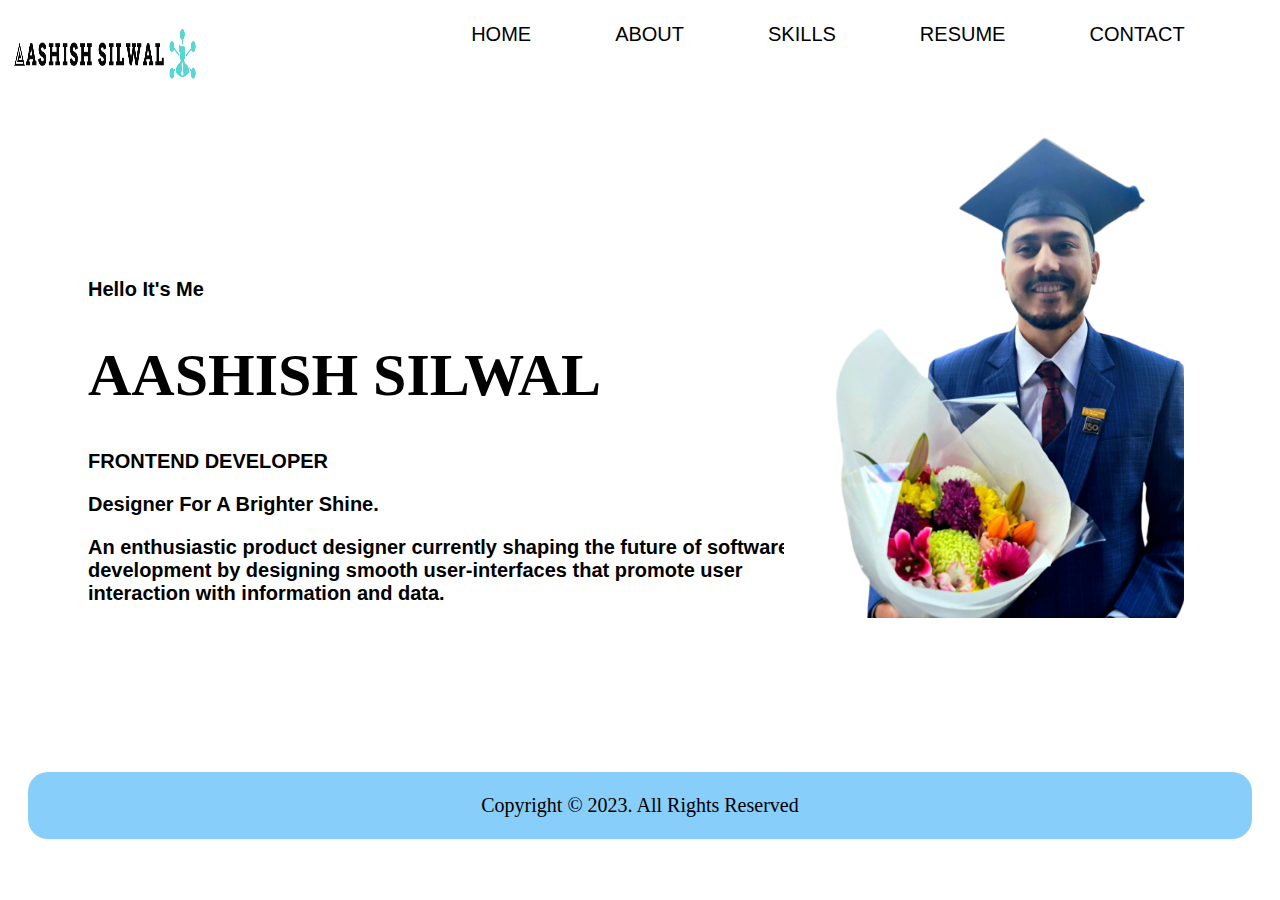
==== index.html @ e5845878 "update all files" ====
<!DOCTYPE html>
<html lang="en">

<head>
    <meta charset="UTF-8">
    <meta http-equiv="X-UA-Compatible" content="IE=edge">
    <meta name="viewport" content="width=device-width, initial-scale=1.0">
    <title>Aashish Silwal</title>
    <link rel="stylesheet" href="./css/style.css">

</head>

<body>
    <div class="container">
        <header>
            <div class="header">
                <div class="logo">
                    <img class="image" src="images/logo.png" alt="Aashish Silwal" width="150" height="150">
                </div>
                <div class="nav">
                    <ul class="menu">
                        <li><a class="menulinks" href="#">Home </a></li>
                        <li><a class="menulinks" href="#">About</a></li>
                        <li><a class="menulinks" href="#">Skills</a></li>
                        <li><a class="menulinks" href="#">Resume</a></li>
                        <li><a class="menulinks" href="#">Contact</a></li>
                    </ul>
                </div>
            </div>
        </header>
    </div>
    <main>
        <div class="profile">
            <div class="profile__info">
                <div class="profile__info_d">
                    <h3>Hello It's Me </h3>
                    <h1>AASHISH SILWAL</h1>
                    <h3>FRONTEND DEVELOPER</h3>
                    <p>Designer For A Brighter Shine.</p>
                    <p>An enthusiastic product designer currently shaping the future of software development by
                        designing
                        smooth user-interfaces that promote user interaction with information and data.</p>
                </div>
            </div>
            <div class="profile__picture">
                <img class="image" src="images/Aashish.png" alt="profile-picture">
            </div>
        </div>
        <div class="icons">
            <a href="#"><ion-icon name="logo-facebook"></ion-icon></a>
            <a href="#"><ion-icon name="logo-instagram"></ion-icon></a>
            <a href="#"><ion-icon name="logo-whatsapp"></ion-icon></a>
        </div>
    </main>
    </div>
    <div class="footer">
        <p>Copyright © 2023. All Rights Reserved </p>
    </div>

</body>

</html>
---- css/style.css ----
* {
    /* margin: 0px;;
    padding: 0px; */

}

*body {

    font-style: italic;
    background-image: url("../images/white.jpeg");
}

.container {
   height: fit-content;
    overflow-x: hidden;
}

.header {
    margin: -1%;
    background-color: white;
    color: black;
    display: flex;
    justify-content: space-between;
    border-radius: 30px;
}

.logo {
    margin: 0;
    padding: 0;
    width: 20px;


}

.logo img {
    width: 200px;
    height: 100px;
    padding: 10px;
    ;
}

.nav {
    margin: 0;
    padding: 60px;
    align-items: center;
    height: 75px;
    display: flex;
    justify-content: space-between;
}

.menu {
    color: white;
    list-style-type: inherit;
    margin: 0;
    padding: 0;
}

.menu li a:hover {
    color: rgb(228, 29, 188);
}

.menu li a {
    text-decoration: none;
    text-transform: uppercase;
    color: black;
}

.menu li {
    display: inline-flex;
    flex-direction: column;
    color: black;
    text-align: center;
    padding: 16px;
    text-decoration: none;
    padding: 20px;
    margin: 10px;

}

.menulinks {
    font-size: 20px;
    font-family: Arial, Helvetica, sans-serif;
    font-weight: italic;
    margin: -100%;
    padding: 10px;
}

.detail {
    display: list-item;
    width: 40%;
    height: 40%;
    text-align: center;
}

.paragraph {
    padding: 100px;
    text-align: center;
    margin-top: 20px;
    width: 100px;
    height: 100px;
}

.profile {
    background-color: white;
    display: flex;
    justify-content: space-around;
    border-radius: 10% / 50%;
    margin: 30px;
    padding: 30px;
}

.profile img {
    width: 400px;
    height: 500px;
    margin: -30%;
    margin-left: -7%;

}

.profile__info {
    border: 20px;
    padding: 20px;
    display: flex;
    justify-content: space-between;
}

.profile__info h1 {
    x font-size: 10px;
    font-weight: bold;
    font-family: fantasy;
}

.profile__info_d h3 {

    font-size: 20px;
    font-weight: bold;
    font-family: Arial, Helvetica, sans-serif;
    display: flex;
}

.profile__info_d h1 {
    font-size: 60px;
    font-weight: bold;
    font-family: fantasy;

}

.profile__info_d p {
    font-size: 20px;
    font-weight: bold;
    font-family: Arial, Helvetica, sans-serif;
    display: flex;

}

.icons a {
    text-decoration: none;
    color=black;
}

.icons ion-icon {
    margin: 20px;
    margin-right: -60px;
    color: white;
    font-size: 40px;
    ;
}

.footer {
    margin: 20px;
    padding: 2px;
    font-size: 20px;
    text-align: center;
    background-color: #87CEFA;
    border-radius: 20px;

}

.phone p {
    font-size: 50px;
    color: black;
}
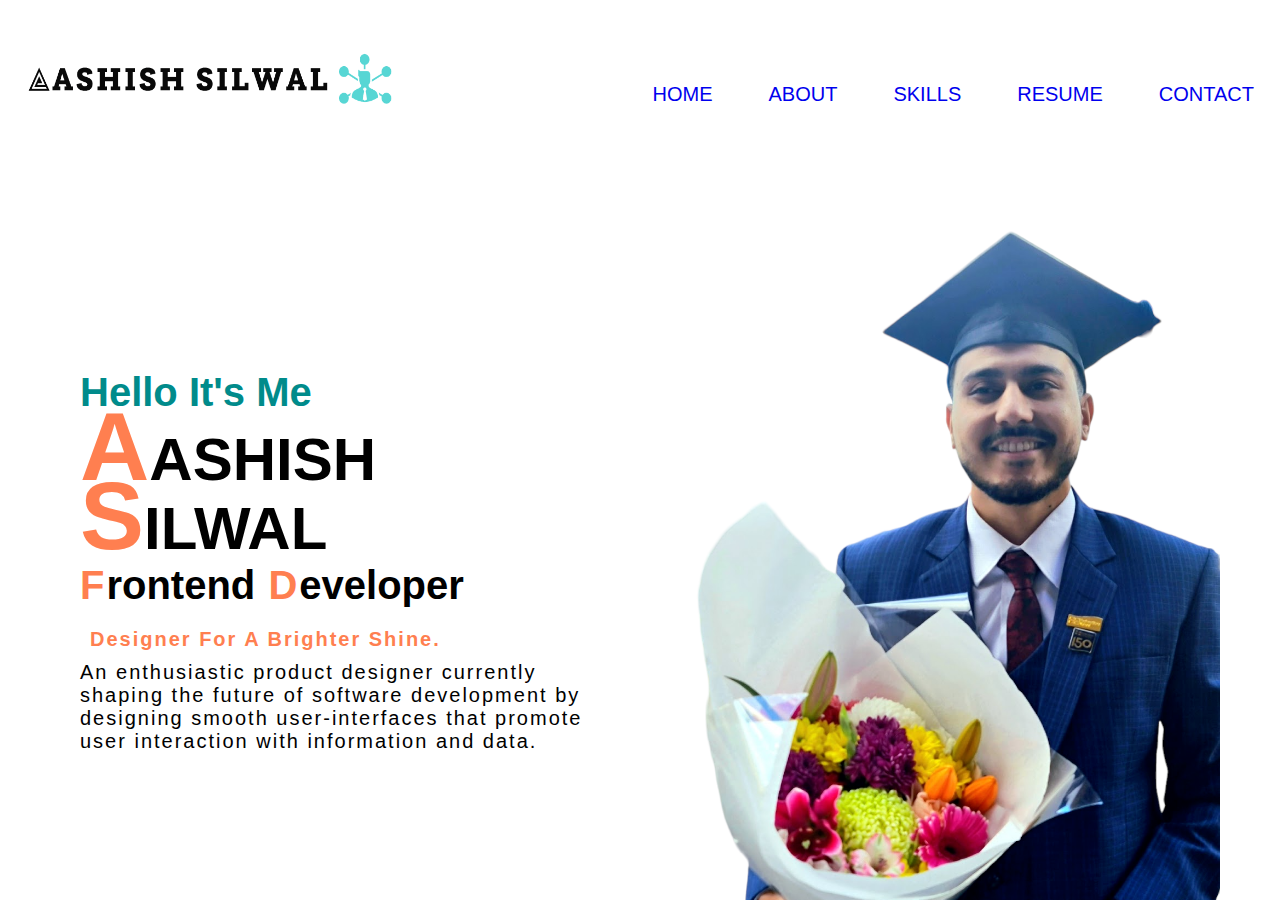
==== commit 68a00d91: "update all" ====
--- a/index.html
+++ b/index.html
@@ -6,7 +6,9 @@
     <meta http-equiv="X-UA-Compatible" content="IE=edge">
     <meta name="viewport" content="width=device-width, initial-scale=1.0">
     <title>Aashish Silwal</title>
-    <link rel="stylesheet" href="./css/style.css">
+    <link rel="stylesheet"
+        href="https://maxst.icons8.com/vue-static/landings/line-awesome/font-awesome-line-awesome/css/all.min.css">
+    <link rel="stylesheet" href="../css/style.css">
 
 </head>
 
@@ -15,7 +17,7 @@
         <header>
             <div class="header">
                 <div class="logo">
-                    <img class="image" src="images/logo.png" alt="Aashish Silwal" width="150" height="150">
+                    <img class="image" src="images/logo.png" alt="Aashish Silwal">
                 </div>
                 <div class="nav">
                     <ul class="menu">
@@ -28,35 +30,34 @@
                 </div>
             </div>
         </header>
-    </div>
-    <main>
-        <div class="profile">
-            <div class="profile__info">
-                <div class="profile__info_d">
-                    <h3>Hello It's Me </h3>
-                    <h1>AASHISH SILWAL</h1>
-                    <h3>FRONTEND DEVELOPER</h3>
-                    <p>Designer For A Brighter Shine.</p>
-                    <p>An enthusiastic product designer currently shaping the future of software development by
-                        designing
-                        smooth user-interfaces that promote user interaction with information and data.</p>
+
+        <main>
+            <div class="profile">
+                <div class="profile__info">
+                    <div class="profile__info_d">
+                        <h3 class="hello">Hello It's Me </h3>
+                        <h1><span>A</A></span>ASHISH <span>S</span>ILWAL</h1>
+                        <h3 class="frontend"><span>F</span>rontend<span>&nbsp;</span><span>D</span>eveloper</h3>
+                        <p class="designer">Designer For A Brighter Shine.</p>
+                        <p>An enthusiastic product designer currently shaping the future of software development by
+                            designing
+                            smooth user-interfaces that promote user interaction with information and data.</p>
+                    </div>
+                </div>
+                <div class="profile__picture">
+                    <img class="image" src="images/Aashish.png" alt="profile-picture">
                 </div>
             </div>
-            <div class="profile__picture">
-                <img class="image" src="images/Aashish.png" alt="profile-picture">
+            <div class="icons">
+                <a href="#"><ion-icon name="logo-facebook"></ion-icon></a>
+                <a href="#"><ion-icon name="logo-instagram"></ion-icon></a>
+                <a href="#"><ion-icon name="logo-whatsapp"></ion-icon></a>
             </div>
+        </main>
+        <div class="footer">
+            <p>Copyright © 2023. All Rights Reserved </p>
         </div>
-        <div class="icons">
-            <a href="#"><ion-icon name="logo-facebook"></ion-icon></a>
-            <a href="#"><ion-icon name="logo-instagram"></ion-icon></a>
-            <a href="#"><ion-icon name="logo-whatsapp"></ion-icon></a>
-        </div>
-    </main>
     </div>
-    <div class="footer">
-        <p>Copyright © 2023. All Rights Reserved </p>
-    </div>
-
 </body>
 
 </html>--- a/css/style.css
+++ b/css/style.css
@@ -1,182 +1,191 @@
 * {
-    /* margin: 0px;;
-    padding: 0px; */
+    margin:0px;
+    padding:0px;
 
 }
 
 *body {
-
-    font-style: italic;
-    background-image: url("../images/white.jpeg");
+    font-style:italic;
+    background-image:url('../images/white.jpeg');
 }
 
 .container {
-   height: fit-content;
-    overflow-x: hidden;
+    height:100vh;
+    overflow-x:hidden;
 }
 
 .header {
-    margin: -1%;
-    background-color: white;
+    background-color:white;
     color: black;
-    display: flex;
-    justify-content: space-between;
-    border-radius: 30px;
+    display:flex;
+    justify-content:space-between;
 }
 
 .logo {
-    margin: 0;
-    padding: 0;
-    width: 20px;
+    margin:0;
+    padding:0;
+    width:600px;
+}
 
+.logo img {
+    width:400px;
+    height:100px;
+    padding:10px;
+    padding-top:30px;
+}
+
+.nav {
+    margin:0;
+    align-items:center;
+    display:flex;
+    justify-content:space-between;
 
 }
 
-.logo img {
-    width: 200px;
-    height: 100px;
-    padding: 10px;
-    ;
-}
-
-.nav {
-    margin: 0;
-    padding: 60px;
-    align-items: center;
-    height: 75px;
-    display: flex;
-    justify-content: space-between;
-}
-
 .menu {
-    color: white;
-    list-style-type: inherit;
-    margin: 0;
-    padding: 0;
+    color:white;
+    list-style-type:inherit;
+    margin-top:0px;
+    padding-top:10px;
+    height:40px;
 }
 
 .menu li a:hover {
-    color: rgb(228, 29, 188);
+    color:rgb(228, 29, 188);
 }
 
 .menu li a {
-    text-decoration: none;
-    text-transform: uppercase;
-    color: black;
+    text-decoration:none;
+    text-transform:uppercase;
+    color:dark;
 }
 
 .menu li {
-    display: inline-flex;
-    flex-direction: column;
-    color: black;
-    text-align: center;
-    padding: 16px;
-    text-decoration: none;
-    padding: 20px;
-    margin: 10px;
-
+    display:inline-flex;
+    flex-direction:column;
+    color:darkblue;
+    text-align:center;
+    text-decoration:none;
+    padding:16px;
 }
 
 .menulinks {
-    font-size: 20px;
-    font-family: Arial, Helvetica, sans-serif;
-    font-weight: italic;
-    margin: -100%;
-    padding: 10px;
+    font-size:20px;
+    font-family:Arial, Helvetica, sans-serif;
+    font-weight:italic;
+    padding:10px;
 }
 
 .detail {
-    display: list-item;
-    width: 40%;
-    height: 40%;
-    text-align: center;
+    display:list-item;
+    width:40%;
+    height:40%;
+    text-align:center;
 }
 
 .paragraph {
-    padding: 100px;
-    text-align: center;
-    margin-top: 20px;
-    width: 100px;
-    height: 100px;
+    padding:100px;
+    text-align:center;
+    margin-top:20px;
+    width:100px;
+    height:100px;
 }
 
 .profile {
-    background-color: white;
-    display: flex;
-    justify-content: space-around;
-    border-radius: 10% / 50%;
-    margin: 30px;
-    padding: 30px;
+    background-color:white;
+    display:flex;
+    justify-content:space-around;
+    border-radius:10% / 50%;
+    margin:30px;
+    padding:30px;
 }
 
 .profile img {
-    width: 400px;
-    height: 500px;
-    margin: -30%;
-    margin-left: -7%;
-
+    width:600px;
 }
 
 .profile__info {
-    border: 20px;
-    padding: 20px;
-    display: flex;
-    justify-content: space-between;
+    padding:20px;
+    display:flex;
+    justify-content:space-between;
 }
 
 .profile__info h1 {
-    x font-size: 10px;
-    font-weight: bold;
-    font-family: fantasy;
+    font-size:10px;
+    font-weight:bold;
+    font-family:fantasy;
 }
 
-.profile__info_d h3 {
+.profile__info_d {
+    display:flex;
+    flex-direction:column;
+    justify-content:center;
+}
 
-    font-size: 20px;
-    font-weight: bold;
-    font-family: Arial, Helvetica, sans-serif;
-    display: flex;
+.hello {
+    font-size:40px;
+    font-weight:bold;
+    font-family:Arial, Helvetica, sans-serif;
+    display:flex;
+    padding-bottom:10px;
+    color: darkcyan;
+}
+
+.frontend {
+    font-size:40px;
+    font-weight:bold;
+    font-family:'Lucida Sans', 'Lucida Sans Regular', 'Lucida Grande', 'Lucida Sans Unicode', Geneva, Verdana, sans-serif;
+    display:flex;
+    padding-bottom:10px;
 }
 
 .profile__info_d h1 {
+    font-size:60px;
+    font-weight:bold;
+    font-family:'Franklin Gothic Medium', 'Arial Narrow', Arial, sans-serif;
+}
+.profile__info_d h1 span{
+    color: coral;
+    font-weight: bold;
     font-size: 60px;
-    font-weight: bold;
-    font-family: fantasy;
+    font-size: 6rem;
+    line-height: 10px;
+    line-height: 1rem;
+    text-transform: uppercase;
+}
+
+
+.profile__info_d p {
+    font-size:20px;
+    font-family:Arial, Helvetica, sans-serif;
+    display:flex;
+    letter-spacing: 2px;
 
 }
-
-.profile__info_d p {
-    font-size: 20px;
-    font-weight: bold;
-    font-family: Arial, Helvetica, sans-serif;
-    display: flex;
-
+.frontend span{
+    color: coral;
+    font-size: 40px;
+    letter-spacing:2px;
 }
 
-.icons a {
-    text-decoration: none;
-    color=black;
-}
-
-.icons ion-icon {
-    margin: 20px;
-    margin-right: -60px;
-    color: white;
-    font-size: 40px;
-    ;
+.designer {
+    font-size:20px;
+    font-weight:bold;
+    font-family:Arial, Helvetica, sans-serif;
+    display:flex;
+    padding:10px;
+    color: coral;
 }
 
 .footer {
-    margin: 20px;
-    padding: 2px;
-    font-size: 20px;
-    text-align: center;
-    background-color: #87CEFA;
-    border-radius: 20px;
-
+    margin:50px;
+    padding:20px;
+    font-size:20px;
+    text-align:center;
+    background-color:#87CEFA;
 }
 
 .phone p {
-    font-size: 50px;
-    color: black;
+    font-size:50px;
+    color:black;
 }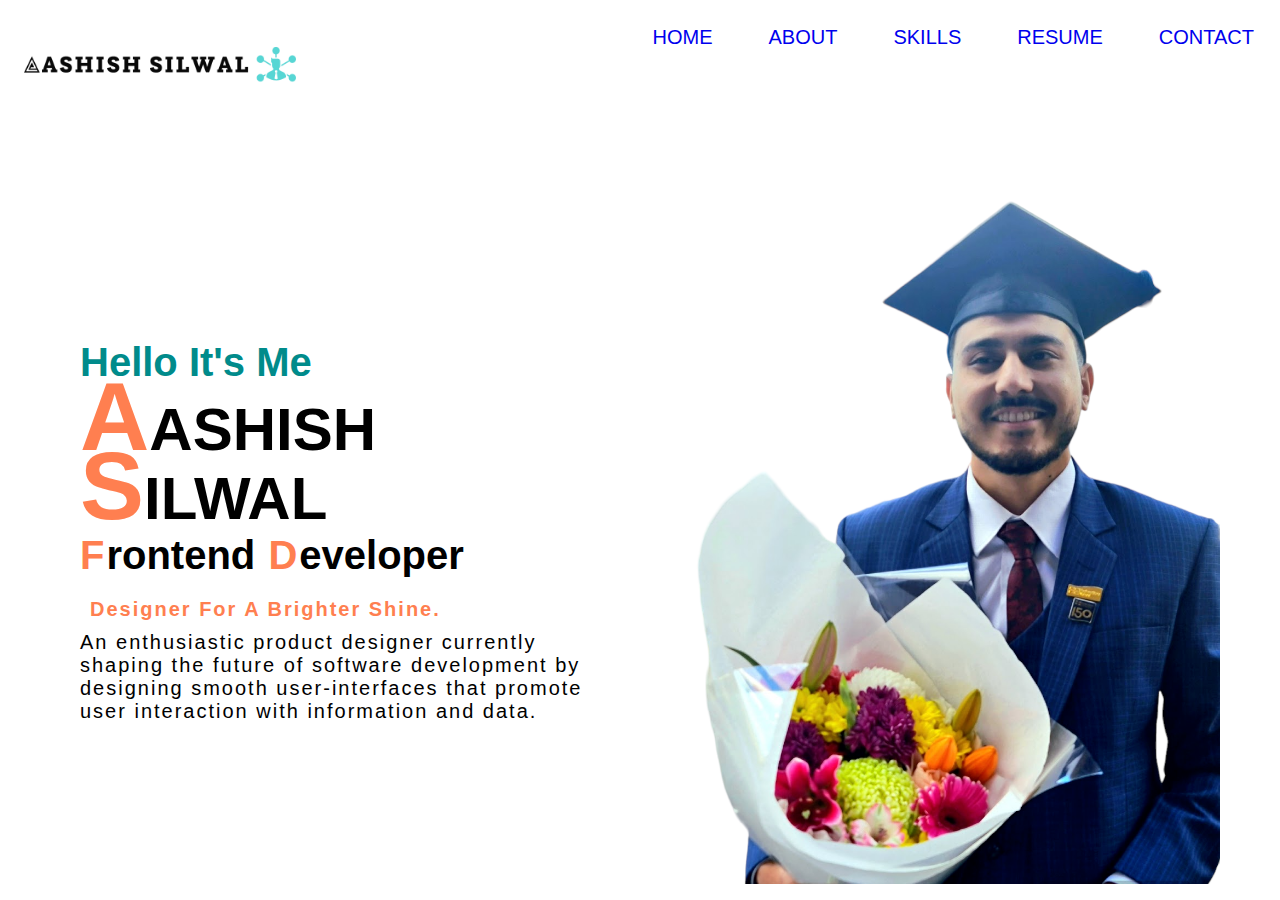
==== commit 0546f803: "update" ====
--- a/index.html
+++ b/index.html
@@ -24,7 +24,7 @@
                         <li><a class="menulinks" href="#">Home </a></li>
                         <li><a class="menulinks" href="#">About</a></li>
                         <li><a class="menulinks" href="#">Skills</a></li>
-                        <li><a class="menulinks" href="#">Resume</a></li>
+                        <li><a class="menulinks" href="./pages/resume.html">Resume</a></li>
                         <li><a class="menulinks" href="#">Contact</a></li>
                     </ul>
                 </div>
--- a/css/style.css
+++ b/css/style.css
@@ -28,15 +28,14 @@
 }
 
 .logo img {
-    width:400px;
-    height:100px;
+    width:300px;
+    height:70px;
     padding:10px;
     padding-top:30px;
 }
 
 .nav {
     margin:0;
-    align-items:center;
     display:flex;
     justify-content:space-between;
 
@@ -46,8 +45,6 @@
     color:white;
     list-style-type:inherit;
     margin-top:0px;
-    padding-top:10px;
-    height:40px;
 }
 
 .menu li a:hover {
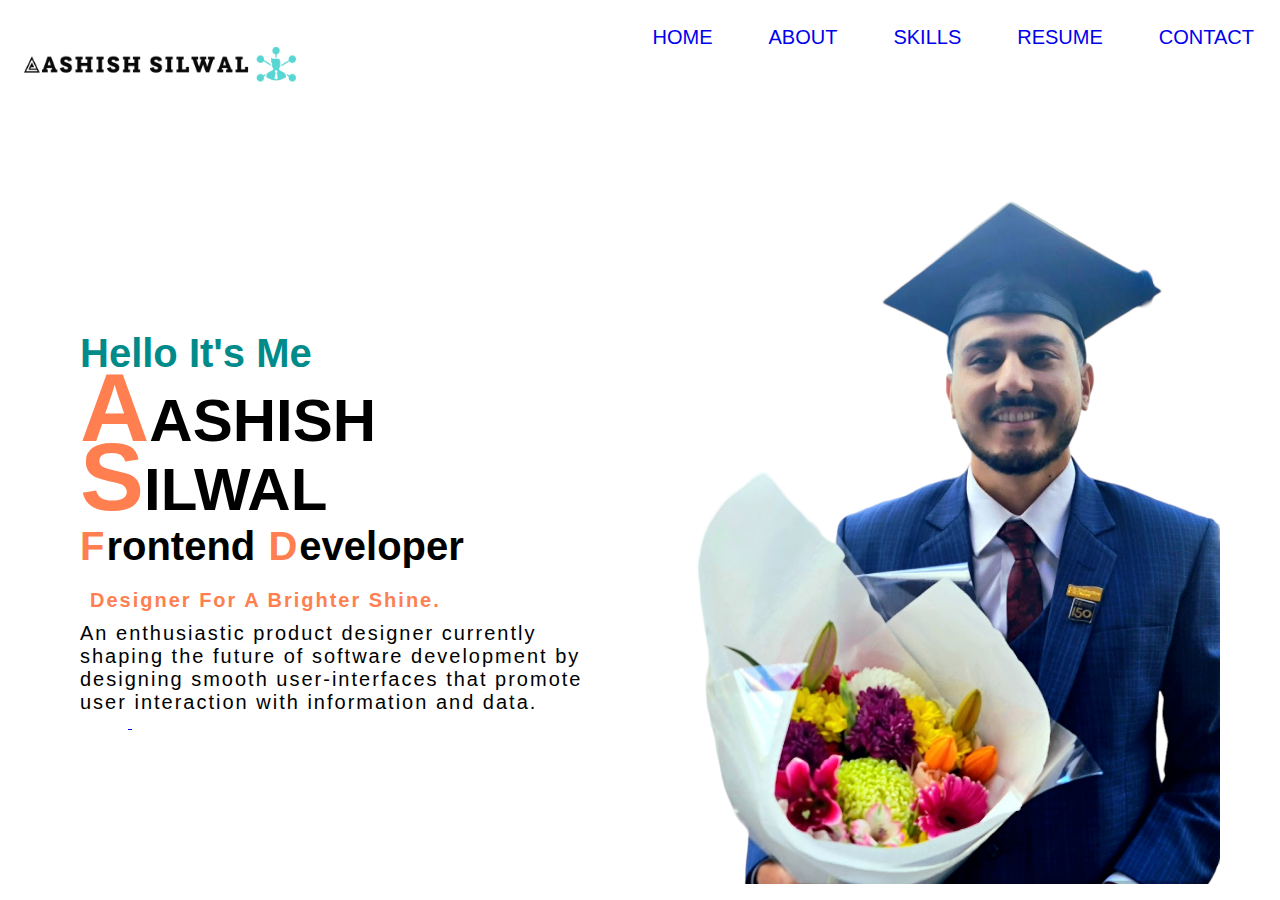
==== commit 090ce839: "update all files" ====
--- a/index.html
+++ b/index.html
@@ -6,8 +6,7 @@
     <meta http-equiv="X-UA-Compatible" content="IE=edge">
     <meta name="viewport" content="width=device-width, initial-scale=1.0">
     <title>Aashish Silwal</title>
-    <link rel="stylesheet"
-        href="https://maxst.icons8.com/vue-static/landings/line-awesome/font-awesome-line-awesome/css/all.min.css">
+    <link rel="stylesheet" href="https://cdnjs.cloudflare.com/ajax/libs/font-awesome/6.4.0/css/all.min.css">
     <link rel="stylesheet" href="../css/style.css">
 
 </head>
@@ -36,23 +35,30 @@
                 <div class="profile__info">
                     <div class="profile__info_d">
                         <h3 class="hello">Hello It's Me </h3>
-                        <h1><span>A</A></span>ASHISH <span>S</span>ILWAL</h1>
+                        <h1><span>A</span>ASHISH <span>S</span>ILWAL</h1>
                         <h3 class="frontend"><span>F</span>rontend<span>&nbsp;</span><span>D</span>eveloper</h3>
                         <p class="designer">Designer For A Brighter Shine.</p>
                         <p>An enthusiastic product designer currently shaping the future of software development by
                             designing
                             smooth user-interfaces that promote user interaction with information and data.</p>
+                        <div class="icons">
+                            <a href="tel:+61 426 709 409" target="_blank"><i class="fa-solid fa-address-book"
+                                style="color: #ffffff;"></i></a>
+                        <a href="https://www.facebook.com/aacsh.celwal/" target="_blank"><i class="fa-brands fa-facebook-f"
+                                style="color: white;"></i></a>
+                            <a href="https://www.linkedin.com/in/aashish-silwal-38228979/" target="_blank"><i class="fa-brands fa-linkedin"
+                                    style="color: #ffffff;"></i></i>
+                                <a href="https://www.instagram.com/aacshofficial/" target="_blank"><i
+                                        class="fa-brands fa-instagram" style="color: #ffffff;"></i>
+                        </div>
                     </div>
                 </div>
                 <div class="profile__picture">
                     <img class="image" src="images/Aashish.png" alt="profile-picture">
                 </div>
+
             </div>
-            <div class="icons">
-                <a href="#"><ion-icon name="logo-facebook"></ion-icon></a>
-                <a href="#"><ion-icon name="logo-instagram"></ion-icon></a>
-                <a href="#"><ion-icon name="logo-whatsapp"></ion-icon></a>
-            </div>
+
         </main>
         <div class="footer">
             <p>Copyright © 2023. All Rights Reserved </p>
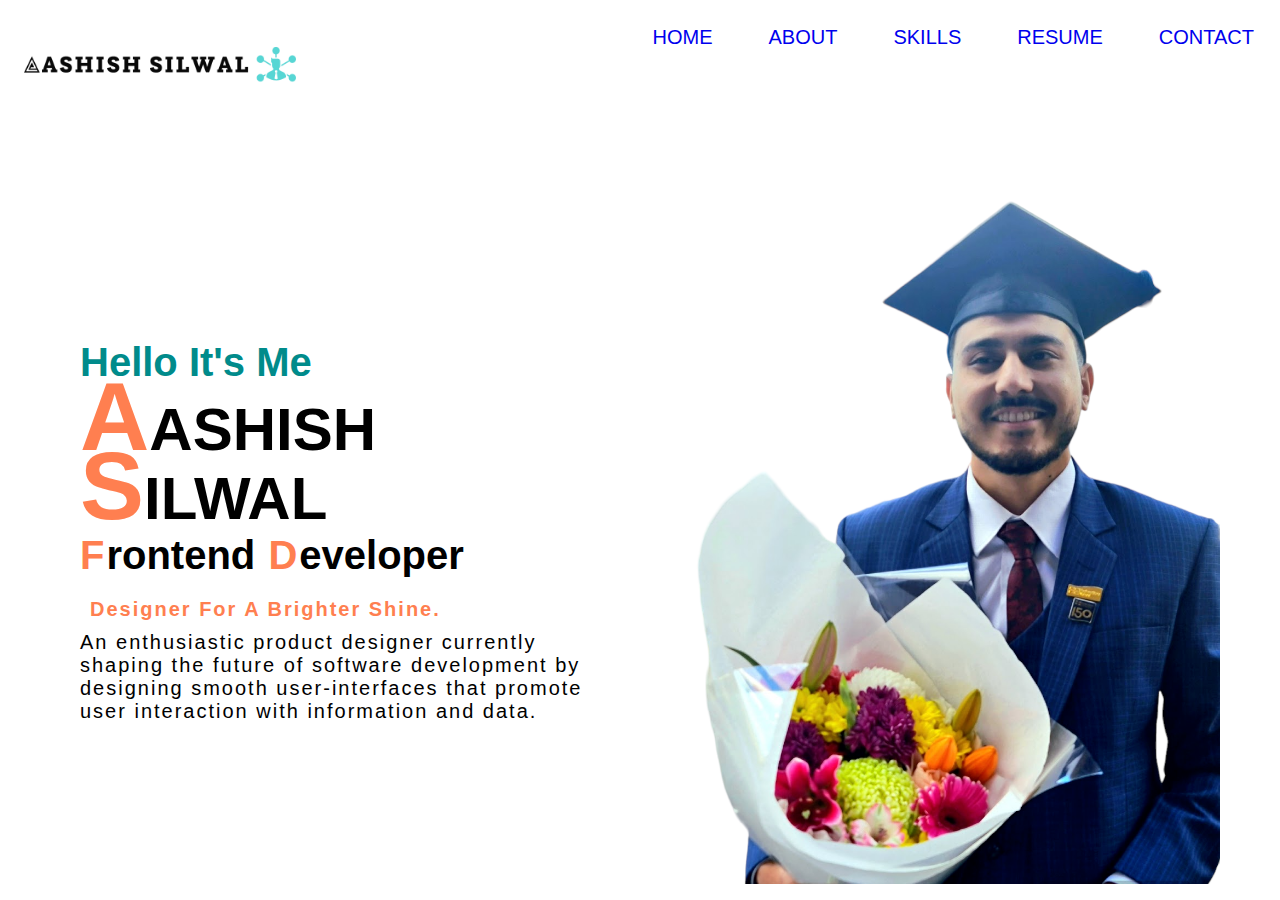
==== commit 7a0a0bca: "update all files" ====
--- a/index.html
+++ b/index.html
@@ -23,7 +23,7 @@
                         <li><a class="menulinks" href="#">Home </a></li>
                         <li><a class="menulinks" href="#">About</a></li>
                         <li><a class="menulinks" href="#">Skills</a></li>
-                        <li><a class="menulinks" href="./pages/resume.html">Resume</a></li>
+                        <li><a class="menulinks" href="../resume.html">Resume</a></li>
                         <li><a class="menulinks" href="#">Contact</a></li>
                     </ul>
                 </div>
@@ -41,16 +41,6 @@
                         <p>An enthusiastic product designer currently shaping the future of software development by
                             designing
                             smooth user-interfaces that promote user interaction with information and data.</p>
-                        <div class="icons">
-                            <a href="tel:+61 426 709 409" target="_blank"><i class="fa-solid fa-address-book"
-                                style="color: #ffffff;"></i></a>
-                        <a href="https://www.facebook.com/aacsh.celwal/" target="_blank"><i class="fa-brands fa-facebook-f"
-                                style="color: white;"></i></a>
-                            <a href="https://www.linkedin.com/in/aashish-silwal-38228979/" target="_blank"><i class="fa-brands fa-linkedin"
-                                    style="color: #ffffff;"></i></i>
-                                <a href="https://www.instagram.com/aacshofficial/" target="_blank"><i
-                                        class="fa-brands fa-instagram" style="color: #ffffff;"></i>
-                        </div>
                     </div>
                 </div>
                 <div class="profile__picture">
@@ -62,6 +52,16 @@
         </main>
         <div class="footer">
             <p>Copyright © 2023. All Rights Reserved </p>
+            <div class="info">
+                <a href="tel:+61 426 709 409" target="_blank"><i class="fa-sharp fa-solid fa-address-book"
+                        style="color: #ffffff;"></i></a>
+                < <a href="https://www.facebook.com/aacsh.celwal/" target="_blank"><i class="fa-brands fa-facebook"
+                        style="color: #ffffff;"></i></a>
+                    <a href="https://www.linkedin.com/in/aashish-silwal-38228979/" target="_blank"><i
+                            class="fa-brands fa-linkedin" style="color: #FFFFFF;"></i></a>
+                    <a href="https://www.instagram.com/aacshofficial/" target="_blank"><i
+                            class="fa-brands fa-square-instagram" style="color:#FFFFFF;"></i></a>
+            </div>
         </div>
     </div>
 </body>
--- a/css/style.css
+++ b/css/style.css
@@ -175,14 +175,26 @@
 }
 
 .footer {
-    margin:50px;
+    margin:20px;
     padding:20px;
     font-size:20px;
-    text-align:center;
-    background-color:#87CEFA;
-}
-
-.phone p {
-    font-size:50px;
-    color:black;
+    background-color:#003147;
+    display: flex;
+    justify-content:space-evenly;
+    text-align: justify;
+    border-radius: 10%;;
+}
+.footer p{
+    margin-right:800px;
+    color: white;
+}
+.footer .info a{
+    color: white;
+    text-align: right;
+    letter-spacing: 20px;
+    width: 20px;
+    height: 20px;
+    font-size: 30px;
+   
+    
 }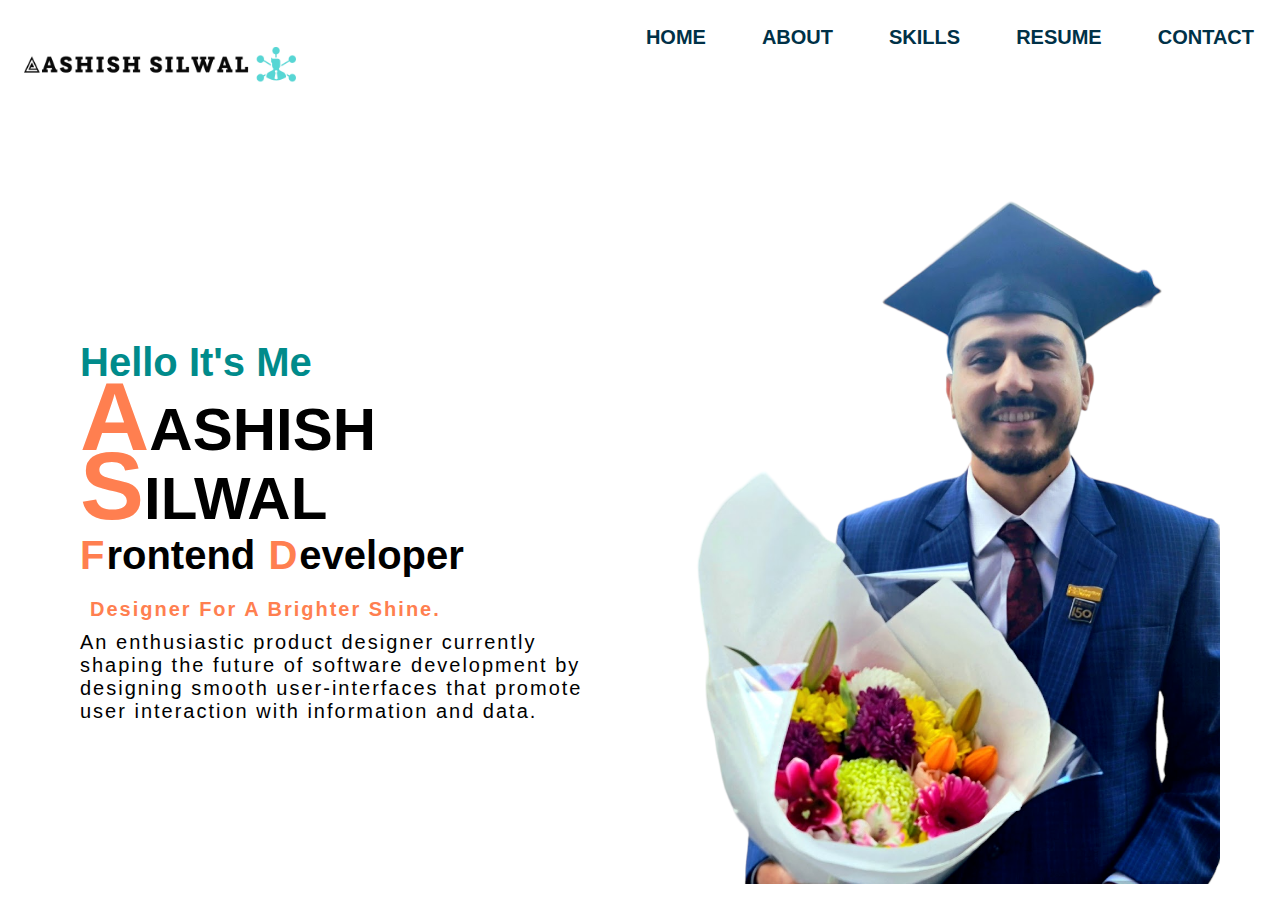
==== commit d4c68451: "update" ====
--- a/index.html
+++ b/index.html
@@ -46,7 +46,6 @@
                 <div class="profile__picture">
                     <img class="image" src="images/Aashish.png" alt="profile-picture">
                 </div>
-
             </div>
 
         </main>
@@ -55,12 +54,12 @@
             <div class="info">
                 <a href="tel:+61 426 709 409" target="_blank"><i class="fa-sharp fa-solid fa-address-book"
                         style="color: #ffffff;"></i></a>
-                < <a href="https://www.facebook.com/aacsh.celwal/" target="_blank"><i class="fa-brands fa-facebook"
+                <a href="https://www.facebook.com/aacsh.celwal/" target="_blank"><i class="fa-brands fa-facebook"
                         style="color: #ffffff;"></i></a>
-                    <a href="https://www.linkedin.com/in/aashish-silwal-38228979/" target="_blank"><i
-                            class="fa-brands fa-linkedin" style="color: #FFFFFF;"></i></a>
-                    <a href="https://www.instagram.com/aacshofficial/" target="_blank"><i
-                            class="fa-brands fa-square-instagram" style="color:#FFFFFF;"></i></a>
+                <a href="https://www.linkedin.com/in/aashish-silwal-38228979/" target="_blank"><i
+                        class="fa-brands fa-linkedin" style="color: #FFFFFF;"></i></a>
+                <a href="https://www.instagram.com/aacshofficial/" target="_blank"><i
+                        class="fa-brands fa-square-instagram" style="color:#FFFFFF;"></i></a>
             </div>
         </div>
     </div>
--- a/css/style.css
+++ b/css/style.css
@@ -38,7 +38,6 @@
     margin:0;
     display:flex;
     justify-content:space-between;
-
 }
 
 .menu {
@@ -54,7 +53,8 @@
 .menu li a {
     text-decoration:none;
     text-transform:uppercase;
-    color:dark;
+    color:#003147;
+    font-weight: bold;
 }
 
 .menu li {
@@ -188,6 +188,10 @@
     margin-right:800px;
     color: white;
 }
+.footer .info a:hover{
+    background-color: hsl(150, 25%, 52%);
+    display:inline;
+}   
 .footer .info a{
     color: white;
     text-align: right;
@@ -195,6 +199,4 @@
     width: 20px;
     height: 20px;
     font-size: 30px;
-   
-    
-}+}
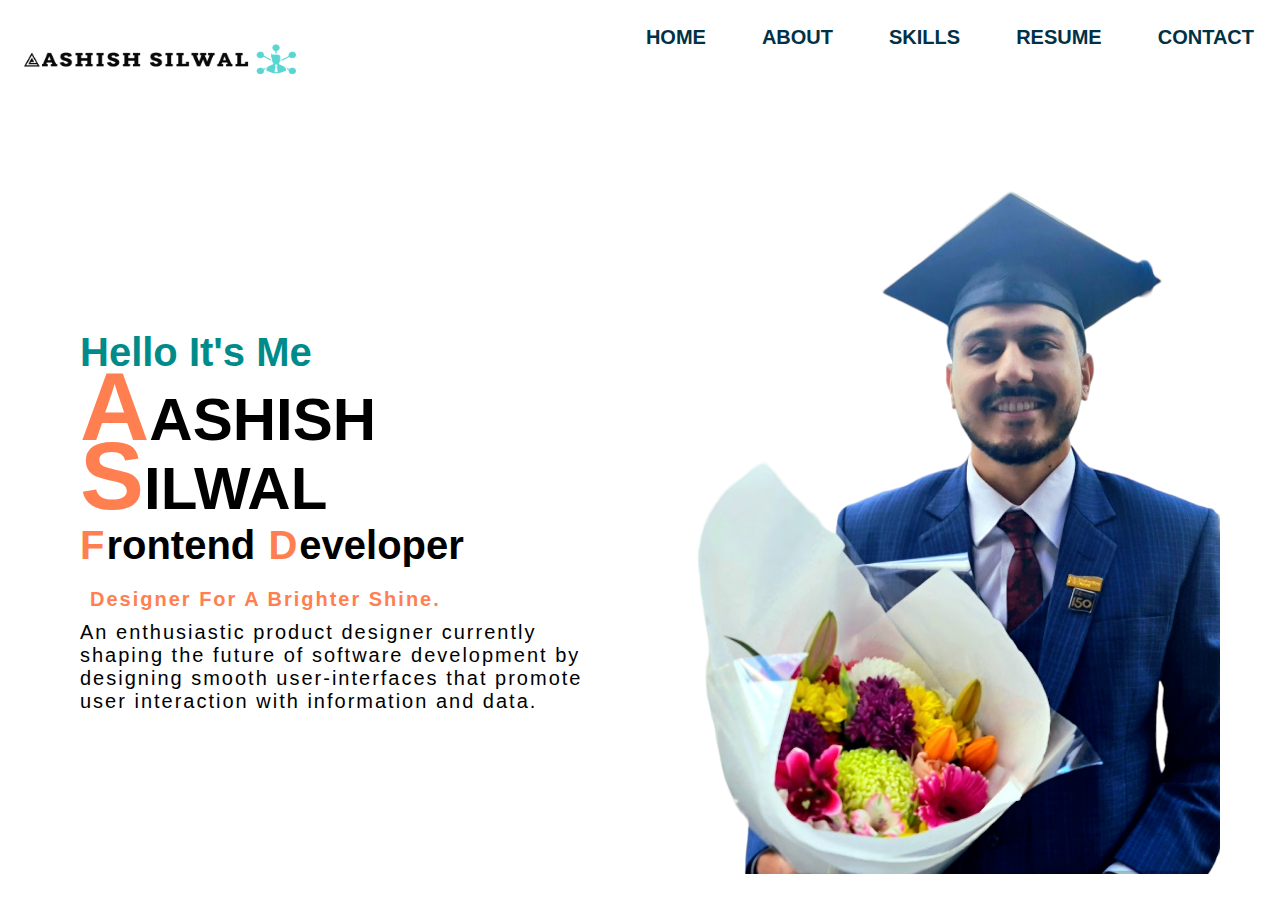
==== commit 31b88541: "contact" ====
--- a/index.html
+++ b/index.html
@@ -24,7 +24,7 @@
                         <li><a class="menulinks" href="#">About</a></li>
                         <li><a class="menulinks" href="#">Skills</a></li>
                         <li><a class="menulinks" href="../resume.html">Resume</a></li>
-                        <li><a class="menulinks" href="#">Contact</a></li>
+                        <li><a class="menulinks" href="../contact.html">Contact</a></li>
                     </ul>
                 </div>
             </div>
@@ -50,7 +50,7 @@
 
         </main>
         <div class="footer">
-            <p>Copyright © 2023. All Rights Reserved </p>
+            <p>copyright © 2023. All Rights Reserved </p>
             <div class="info">
                 <a href="tel:+61 426 709 409" target="_blank"><i class="fa-sharp fa-solid fa-address-book"
                         style="color: #ffffff;"></i></a>
--- a/css/style.css
+++ b/css/style.css
@@ -29,7 +29,7 @@
 
 .logo img {
     width:300px;
-    height:70px;
+    height:60px;
     padding:10px;
     padding-top:30px;
 }
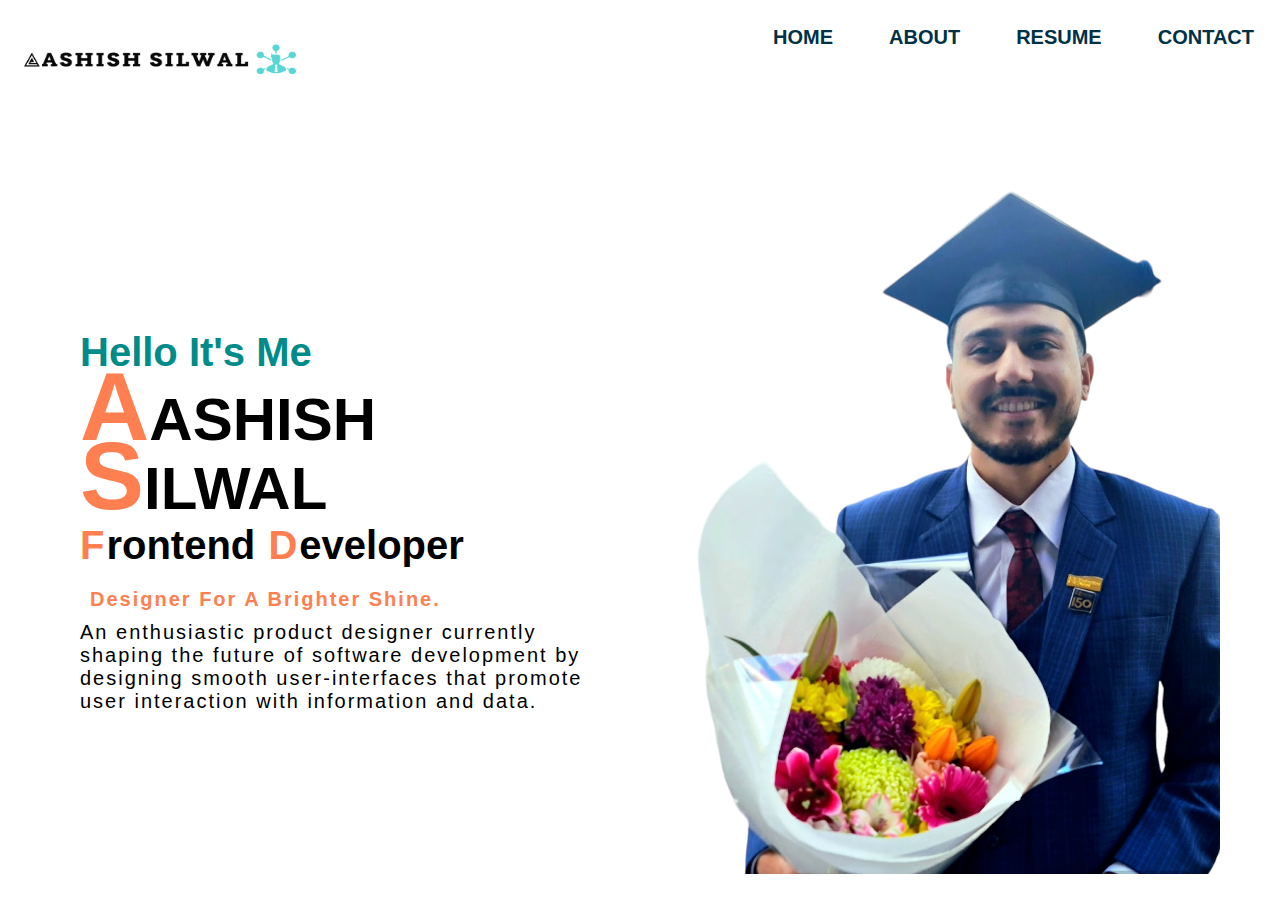
==== commit 9186924f: "update all" ====
--- a/index.html
+++ b/index.html
@@ -22,7 +22,6 @@
                     <ul class="menu">
                         <li><a class="menulinks" href="#">Home </a></li>
                         <li><a class="menulinks" href="#">About</a></li>
-                        <li><a class="menulinks" href="#">Skills</a></li>
                         <li><a class="menulinks" href="../resume.html">Resume</a></li>
                         <li><a class="menulinks" href="../contact.html">Contact</a></li>
                     </ul>
